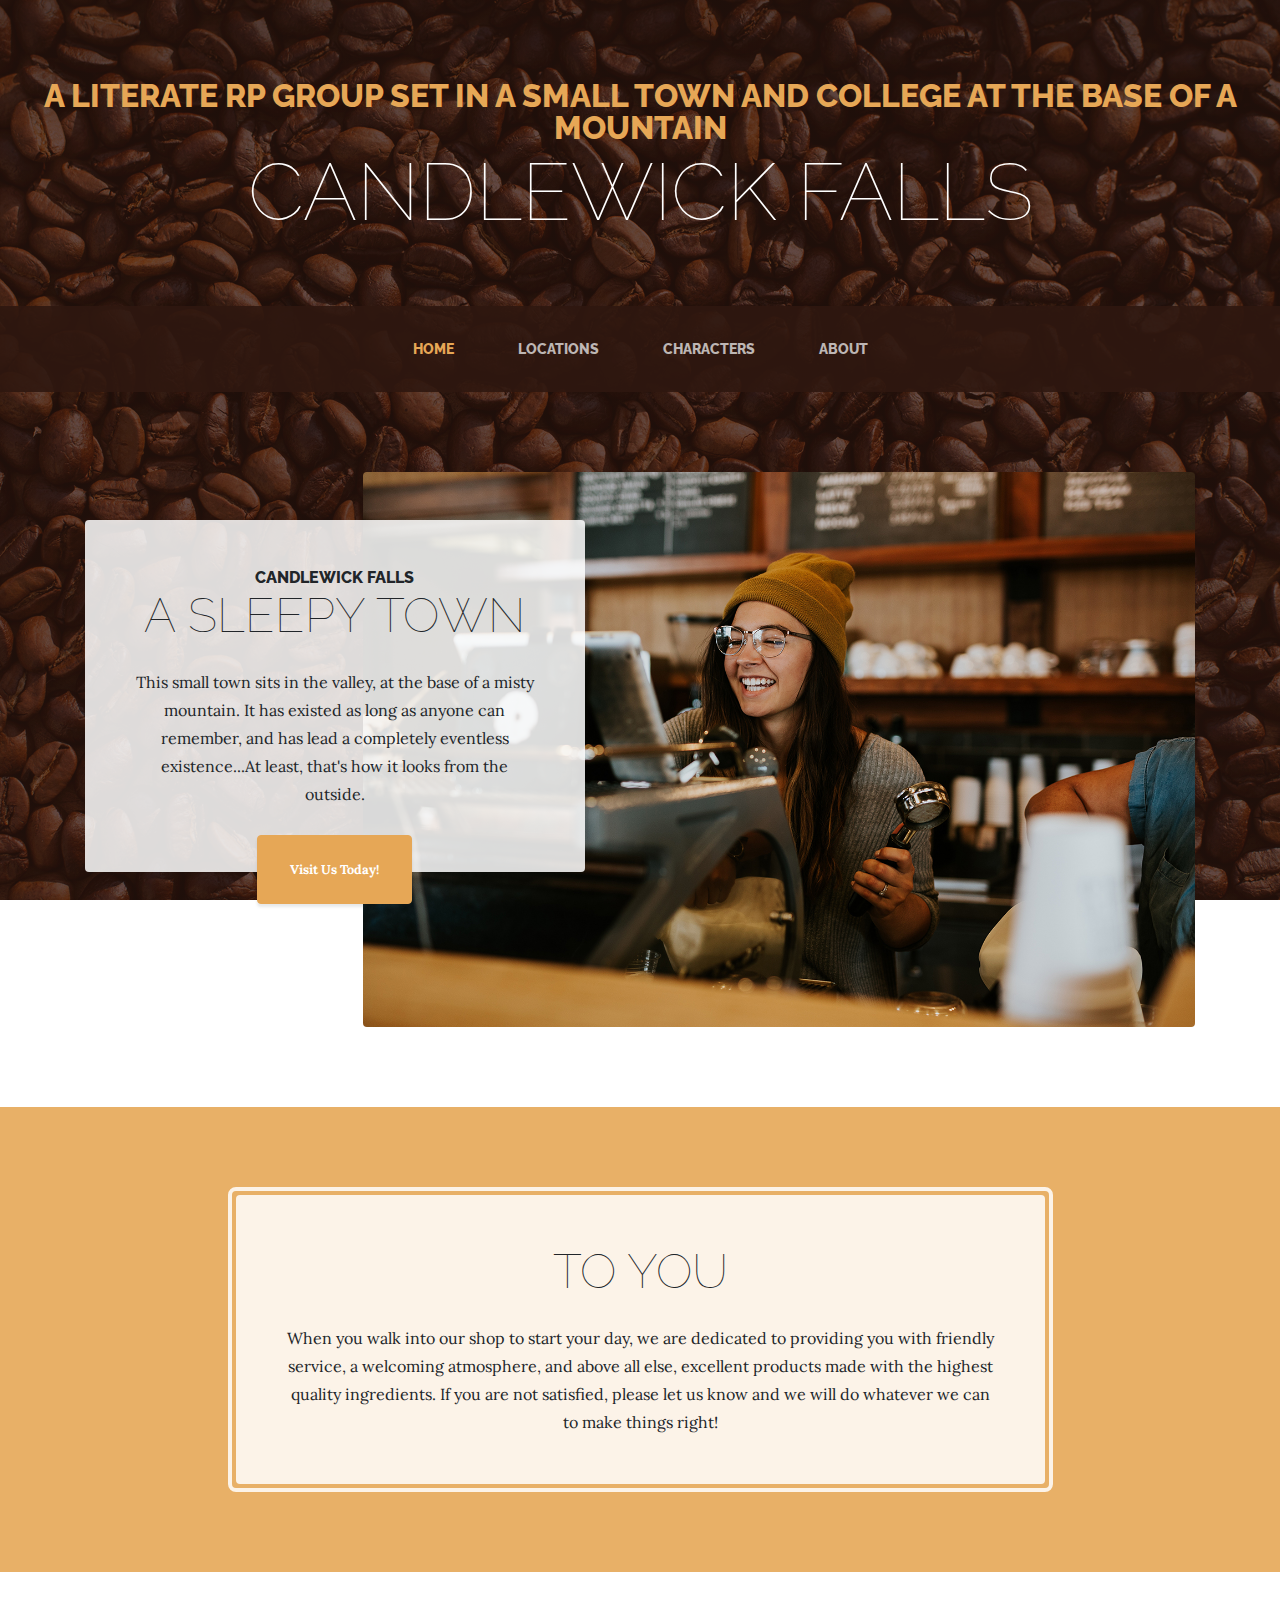
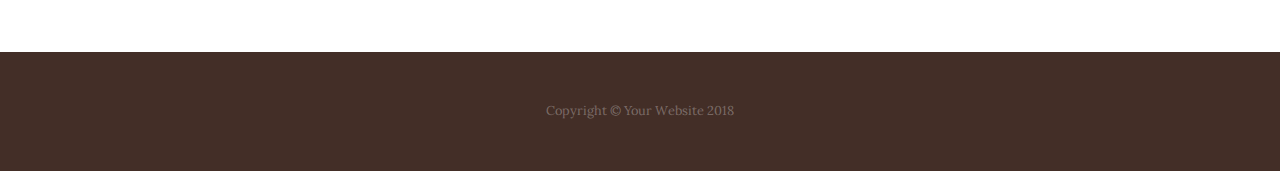
==== index.html @ 498ba41f "update index" ====
<!DOCTYPE html>
<html lang="en">

  <head>

    <meta charset="utf-8">
    <meta name="viewport" content="width=device-width, initial-scale=1, shrink-to-fit=no">
    <meta name="description" content="">
    <meta name="author" content="">

    <title>Candlewick Falls</title>

    <!-- Bootstrap core CSS -->
    <link href="vendor/bootstrap/css/bootstrap.min.css" rel="stylesheet">

    <!-- Custom fonts for this template -->
    <link href="https://fonts.googleapis.com/css?family=Raleway:100,100i,200,200i,300,300i,400,400i,500,500i,600,600i,700,700i,800,800i,900,900i" rel="stylesheet">
    <link href="https://fonts.googleapis.com/css?family=Lora:400,400i,700,700i" rel="stylesheet">

    <!-- Custom styles for this template -->
    <link href="css/business-casual.min.css" rel="stylesheet">

  </head>

  <body>

    <h1 class="site-heading text-center text-white d-none d-lg-block">
      <span class="site-heading-upper text-primary mb-3">A literate RP group set in a small town and college at the base of a mountain</span>
      <span class="site-heading-lower">Candlewick Falls</span>
    </h1>

    <!-- Navigation -->
    <nav class="navbar navbar-expand-lg navbar-dark py-lg-4" id="mainNav">
      <div class="container">
        <a class="navbar-brand text-uppercase text-expanded font-weight-bold d-lg-none" href="#">Candlewick Falls</a>
        <button class="navbar-toggler" type="button" data-toggle="collapse" data-target="#navbarResponsive" aria-controls="navbarResponsive" aria-expanded="false" aria-label="Toggle navigation">
          <span class="navbar-toggler-icon"></span>
        </button>
        <div class="collapse navbar-collapse" id="navbarResponsive">
          <ul class="navbar-nav mx-auto">
            <li class="nav-item active px-lg-4">
              <a class="nav-link text-uppercase text-expanded" href="index.html">Home
                <span class="sr-only">(current)</span>
              </a>
            </li>
            <li class="nav-item px-lg-4">
              <a class="nav-link text-uppercase text-expanded" href="about.html">Locations</a>
            </li>
            <li class="nav-item px-lg-4">
              <a class="nav-link text-uppercase text-expanded" href="products.html">Characters</a>
            </li>
            <li class="nav-item px-lg-4">
              <a class="nav-link text-uppercase text-expanded" href="store.html">About</a>
            </li>
          </ul>
        </div>
      </div>
    </nav>

    <section class="page-section clearfix">
      <div class="container">
        <div class="intro">
          <img class="intro-img img-fluid mb-3 mb-lg-0 rounded" src="img/intro.jpg" alt="">
          <div class="intro-text left-0 text-center bg-faded p-5 rounded">
            <h2 class="section-heading mb-4">
              <span class="section-heading-upper">Candlewick Falls</span>
              <span class="section-heading-lower">A sleepy town</span>
            </h2>
            <p class="mb-3">This small town sits in the valley, at the base of a misty mountain. It has existed as long as anyone can remember, and has lead a completely eventless existence...At least, that's how it looks from the outside.
            </p>
            <div class="intro-button mx-auto">
              <a class="btn btn-primary btn-xl" href="#">Visit Us Today!</a>
            </div>
          </div>
        </div>
      </div>
    </section>

    <section class="page-section cta">
      <div class="container">
        <div class="row">
          <div class="col-xl-9 mx-auto">
            <div class="cta-inner text-center rounded">
              <h2 class="section-heading mb-4">
                <span class="section-heading-upper"></span>
                <span class="section-heading-lower">To You</span>
              </h2>
              <p class="mb-0">When you walk into our shop to start your day, we are dedicated to providing you with friendly service, a welcoming atmosphere, and above all else, excellent products made with the highest quality ingredients. If you are not satisfied, please let us know and we will do whatever we can to make things right!</p>
            </div>
          </div>
        </div>
      </div>
    </section>

    <footer class="footer text-faded text-center py-5">
      <div class="container">
        <p class="m-0 small">Copyright &copy; Your Website 2018</p>
      </div>
    </footer>

    <!-- Bootstrap core JavaScript -->
    <script src="vendor/jquery/jquery.min.js"></script>
    <script src="vendor/bootstrap/js/bootstrap.bundle.min.js"></script>

  </body>

</html>
---- css/business-casual.min.css ----
/*!
 * Start Bootstrap - Business Casual v5.0.0 (https://startbootstrap.com/template-overviews/business-casual)
 * Copyright 2013-2018 Start Bootstrap
 * Licensed under MIT (https://github.com/BlackrockDigital/startbootstrap-business-casual/blob/master/LICENSE)
 */body{font-family:Lora;background:-webkit-gradient(linear,left top,left bottom,from(rgba(47,23,15,.65))),url(../img/bg.jpg);background:linear-gradient(rgba(47,23,15,.65)),url(../img/bg.jpg);background-attachment:fixed;background-position:center;background-size:cover}h1,h2,h3,h4,h5,h6{font-family:Raleway}p{line-height:1.75}.text-faded{color:rgba(255,255,255,.3)}.site-heading{margin-top:5rem;margin-bottom:5rem;text-transform:uppercase;line-height:1;font-family:Raleway}.site-heading .site-heading-upper{display:block;font-size:2rem;font-weight:800}.site-heading .site-heading-lower{font-size:5rem;font-weight:100;line-height:4rem}.page-section{margin-top:5rem;margin-bottom:5rem}.section-heading{text-transform:uppercase}.section-heading .section-heading-upper{display:block;font-size:1rem;font-weight:800}.section-heading .section-heading-lower{display:block;font-size:3rem;font-weight:100}.bg-faded{background-color:rgba(255,255,255,.85)}#mainNav{background-color:rgba(47,23,15,.9);font-family:Raleway}#mainNav .navbar-brand{color:#e6a756}#mainNav .navbar-nav .nav-item .nav-link{color:rgba(255,255,255,.7);font-weight:800}#mainNav .navbar-nav .nav-item.active .nav-link{color:#e6a756}@media (min-width:992px){#mainNav .navbar-nav .nav-item .nav-link{font-size:.9rem}#mainNav .navbar-nav .nav-item .nav-link:hover{color:rgba(255,255,255,.4)}#mainNav .navbar-nav .nav-item.active .nav-link:hover{color:#e6a756}}.btn-xl{font-weight:700;font-size:.8rem;padding-top:1.5rem;padding-bottom:1.5rem;padding-left:2rem;padding-right:2rem}.intro{position:relative}@media (min-width:992px){.intro .intro-img{width:75%;float:right}.intro .intro-text{left:0;width:60%;margin-top:3rem;position:absolute}.intro .intro-text .intro-button{width:100%;left:0;position:absolute;bottom:-2rem}}@media (min-width:1200px){.intro .intro-text{width:45%}}.cta{padding-top:5rem;padding-bottom:5rem;background-color:rgba(230,167,86,.9)}.cta .cta-inner{position:relative;padding:3rem;margin:.5rem;background-color:rgba(255,255,255,.85)}.cta .cta-inner:before{border-radius:.5rem;content:'';position:absolute;top:-.5rem;bottom:-.5rem;left:-.5rem;right:-.5rem;border:.25rem solid rgba(255,255,255,.85)}@media (min-width:992px){.about-heading .about-heading-img{position:relative;z-index:0}.about-heading .about-heading-content{margin-top:-5rem;position:relative;z-index:1}}@media (min-width:992px){.product-item .product-item-title{position:relative;z-index:1;margin-bottom:-3rem}.product-item .product-item-img{position:relative;z-index:0;max-width:60vw}.product-item .product-item-description{position:relative;z-index:1;margin-top:-3rem;max-width:50vw}}.list-hours{font-size:.9rem}.list-hours .list-hours-item{border-bottom:1px solid rgba(230,167,86,.5);padding-bottom:.25rem;margin-bottom:1rem;font-style:italic}.list-hours .list-hours-item.today{font-weight:700;color:#e6a756}@media (min-width:992px){.list-hours{width:50%;font-size:1.1rem}}.address strong{font-size:1.2rem}.footer{background-color:rgba(47,23,15,.9)}.text-primary{color:#e6a756!important}.bg-primary{background-color:#e6a756!important}.btn{-webkit-box-shadow:0 3px 3px 0 rgba(33,37,41,.1);box-shadow:0 3px 3px 0 rgba(33,37,41,.1)}.btn-primary{background-color:#e6a756;border-color:#e6a756}.btn-primary:active,.btn-primary:focus,.btn-primary:hover{background-color:#df902a;border-color:#df902a}.font-weight-light{font-weight:100!important}
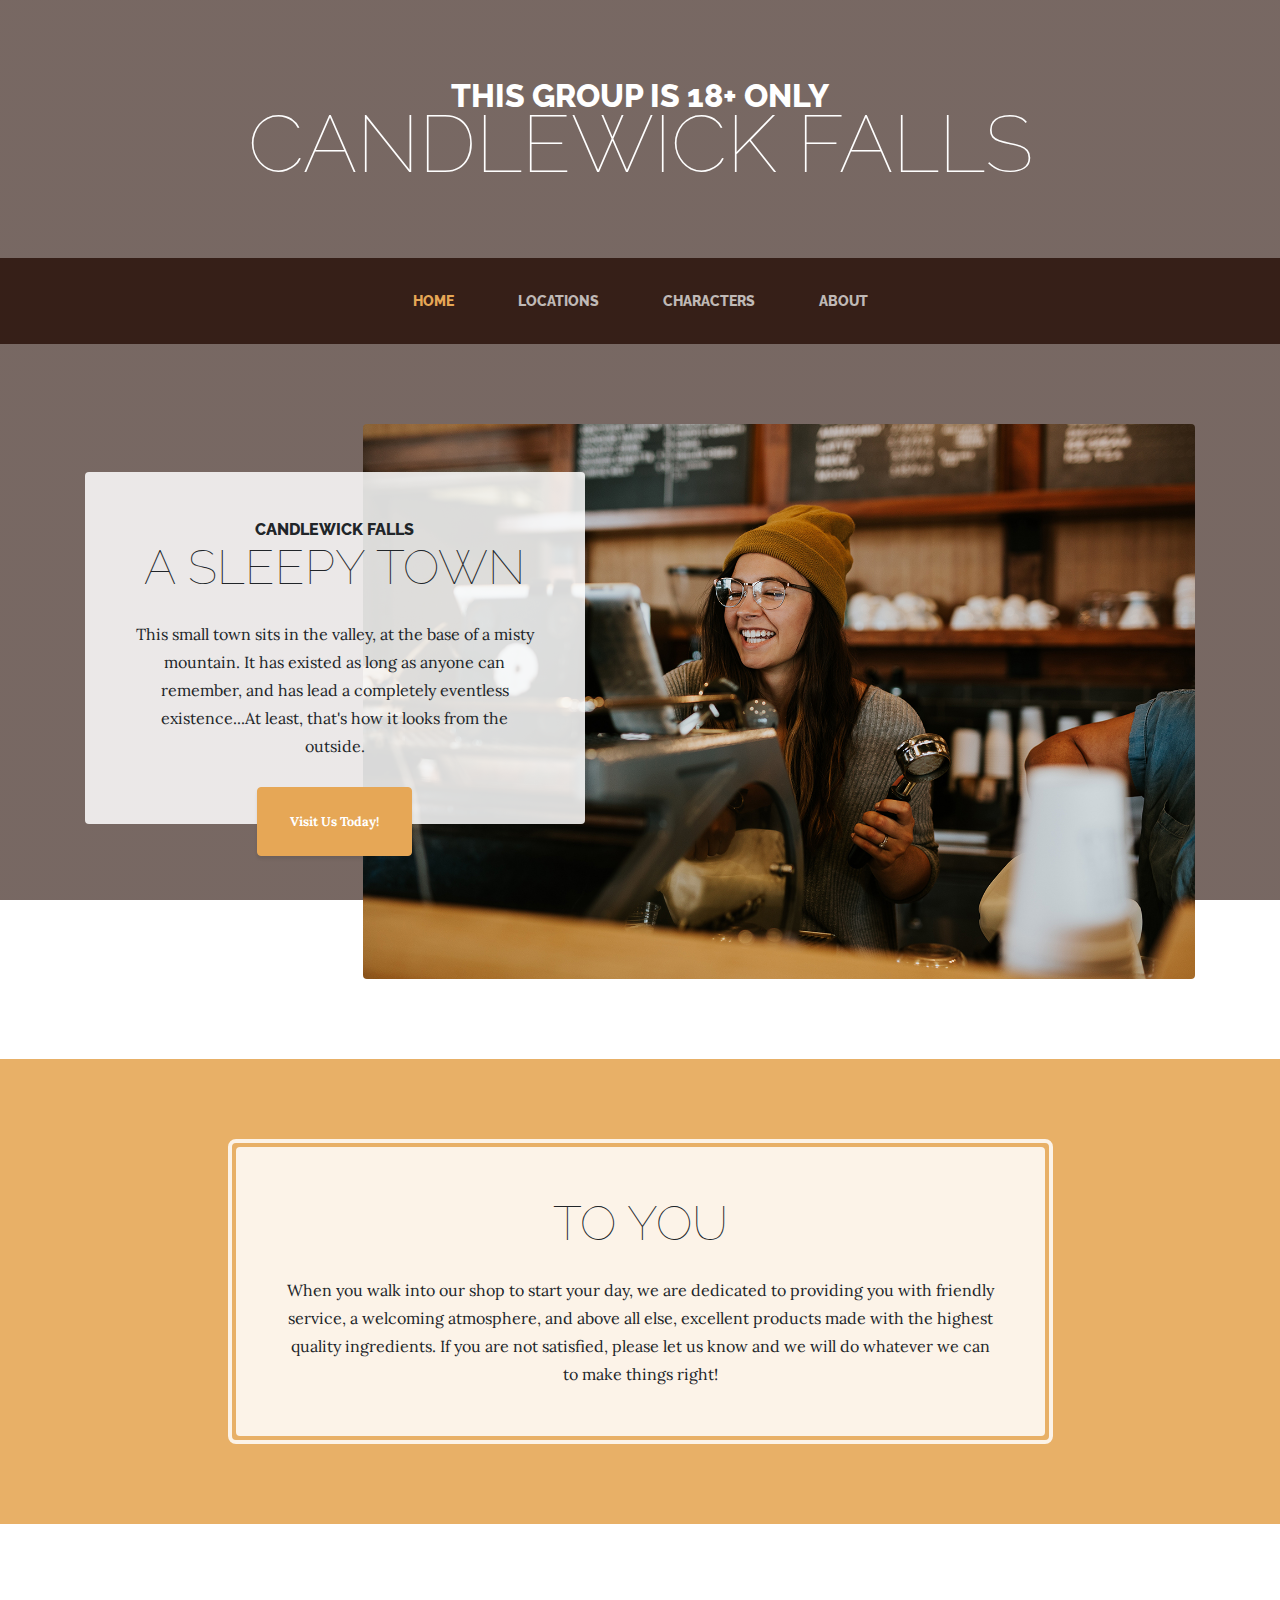
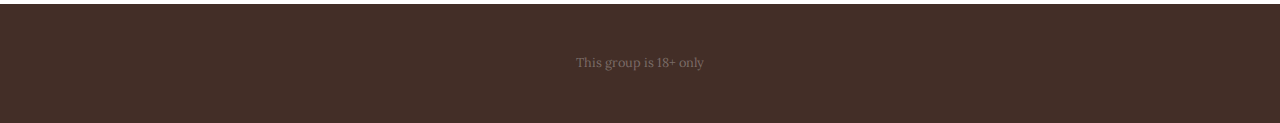
==== commit 48c76677: "new bg" ====
--- a/index.html
+++ b/index.html
@@ -25,7 +25,7 @@
   <body>
 
     <h1 class="site-heading text-center text-white d-none d-lg-block">
-      <span class="site-heading-upper text-primary mb-3">A literate RP group set in a small town and college at the base of a mountain</span>
+	    <span class="site-heading-upper">This group is 18+ ONLY</span>
       <span class="site-heading-lower">Candlewick Falls</span>
     </h1>
 
@@ -94,7 +94,7 @@
 
     <footer class="footer text-faded text-center py-5">
       <div class="container">
-        <p class="m-0 small">Copyright &copy; Your Website 2018</p>
+        <p class="m-0 small">This group is 18+ only</p>
       </div>
     </footer>
 
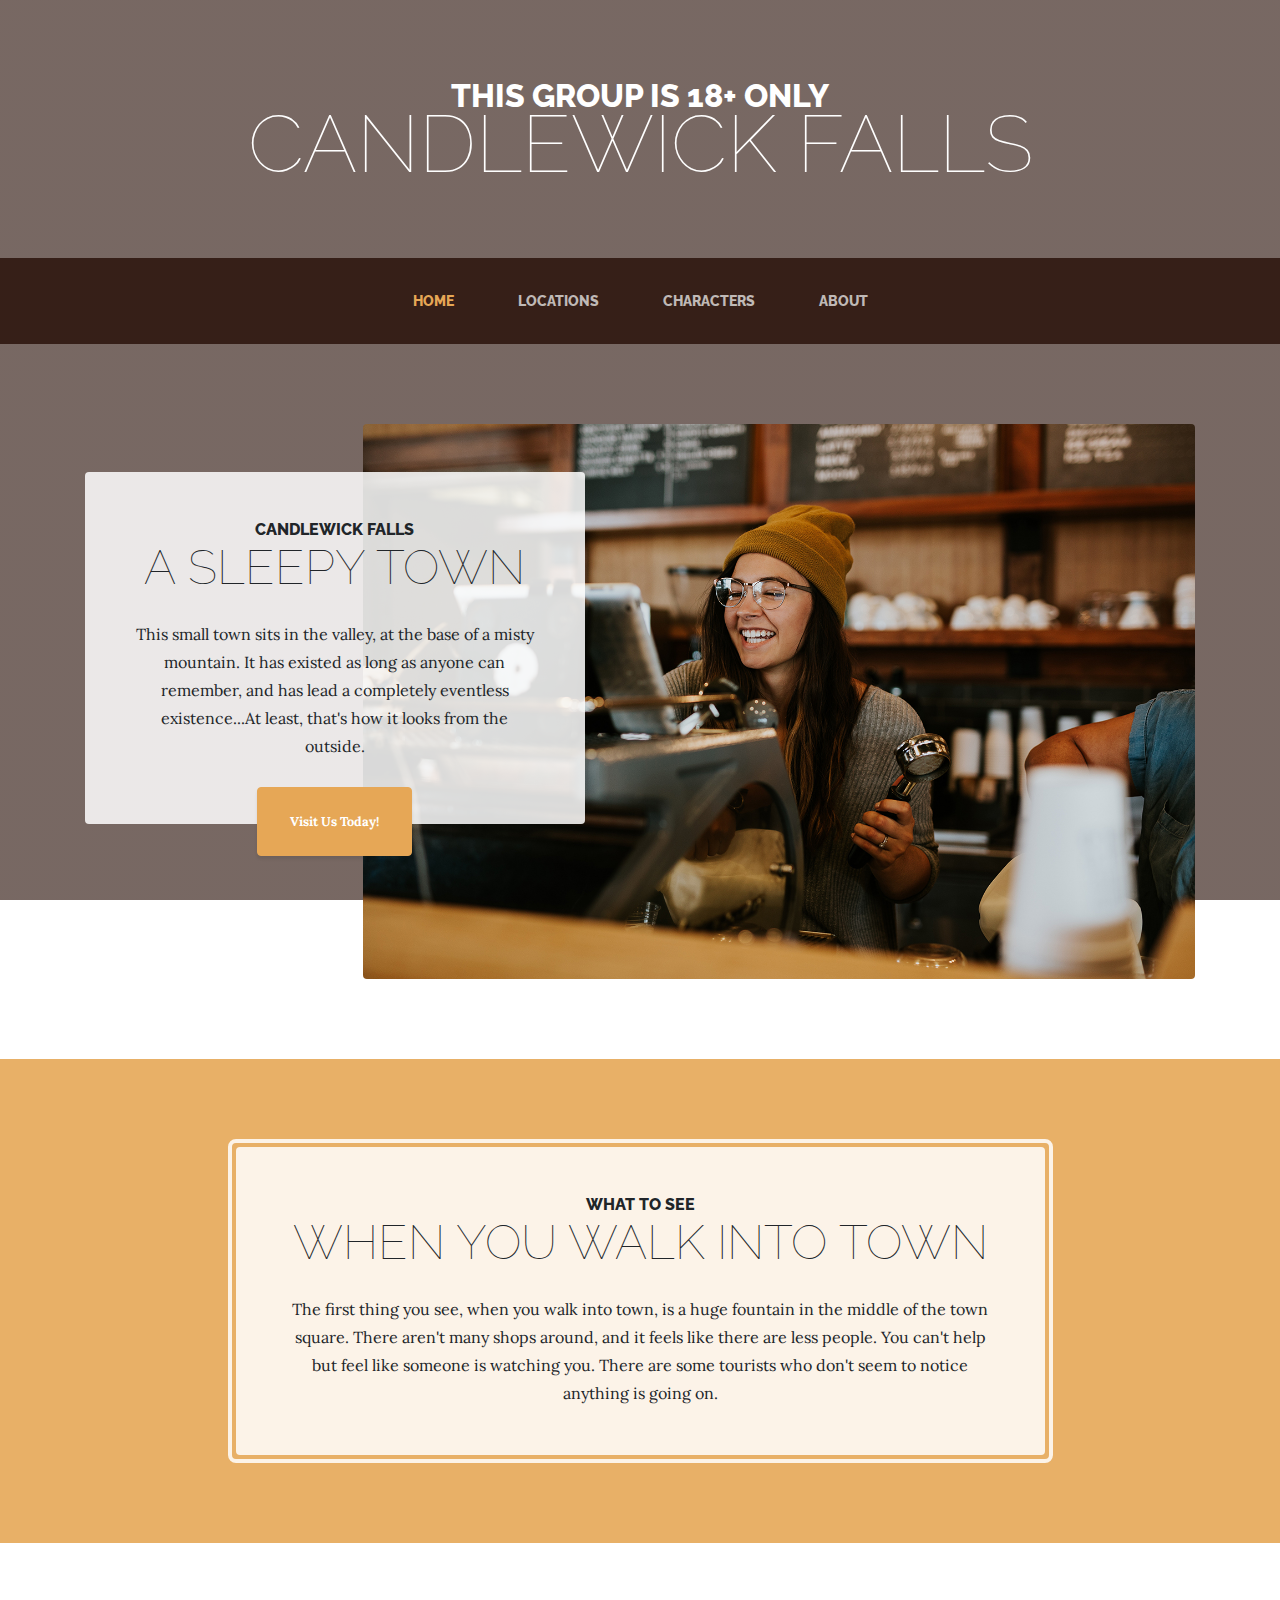
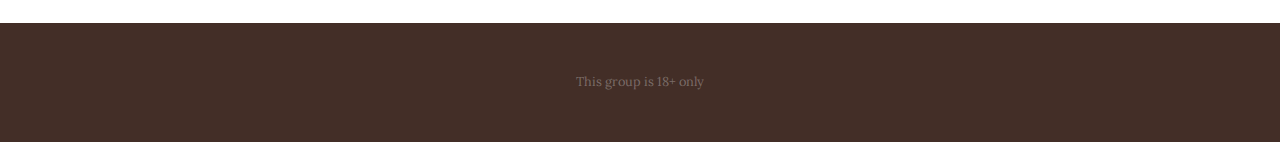
==== commit e6a48f66: "finished index" ====
--- a/index.html
+++ b/index.html
@@ -82,10 +82,10 @@
           <div class="col-xl-9 mx-auto">
             <div class="cta-inner text-center rounded">
               <h2 class="section-heading mb-4">
-                <span class="section-heading-upper"></span>
-                <span class="section-heading-lower">To You</span>
+                <span class="section-heading-upper">What to see</span>
+                <span class="section-heading-lower">When you walk into town</span>
               </h2>
-              <p class="mb-0">When you walk into our shop to start your day, we are dedicated to providing you with friendly service, a welcoming atmosphere, and above all else, excellent products made with the highest quality ingredients. If you are not satisfied, please let us know and we will do whatever we can to make things right!</p>
+              <p class="mb-0">The first thing you see, when you walk into town, is a huge fountain in the middle of the town square. There aren't many shops around, and it feels like there are less people. You can't help but feel like someone is watching you. There are some tourists who don't seem to notice anything is going on.</p>
             </div>
           </div>
         </div>
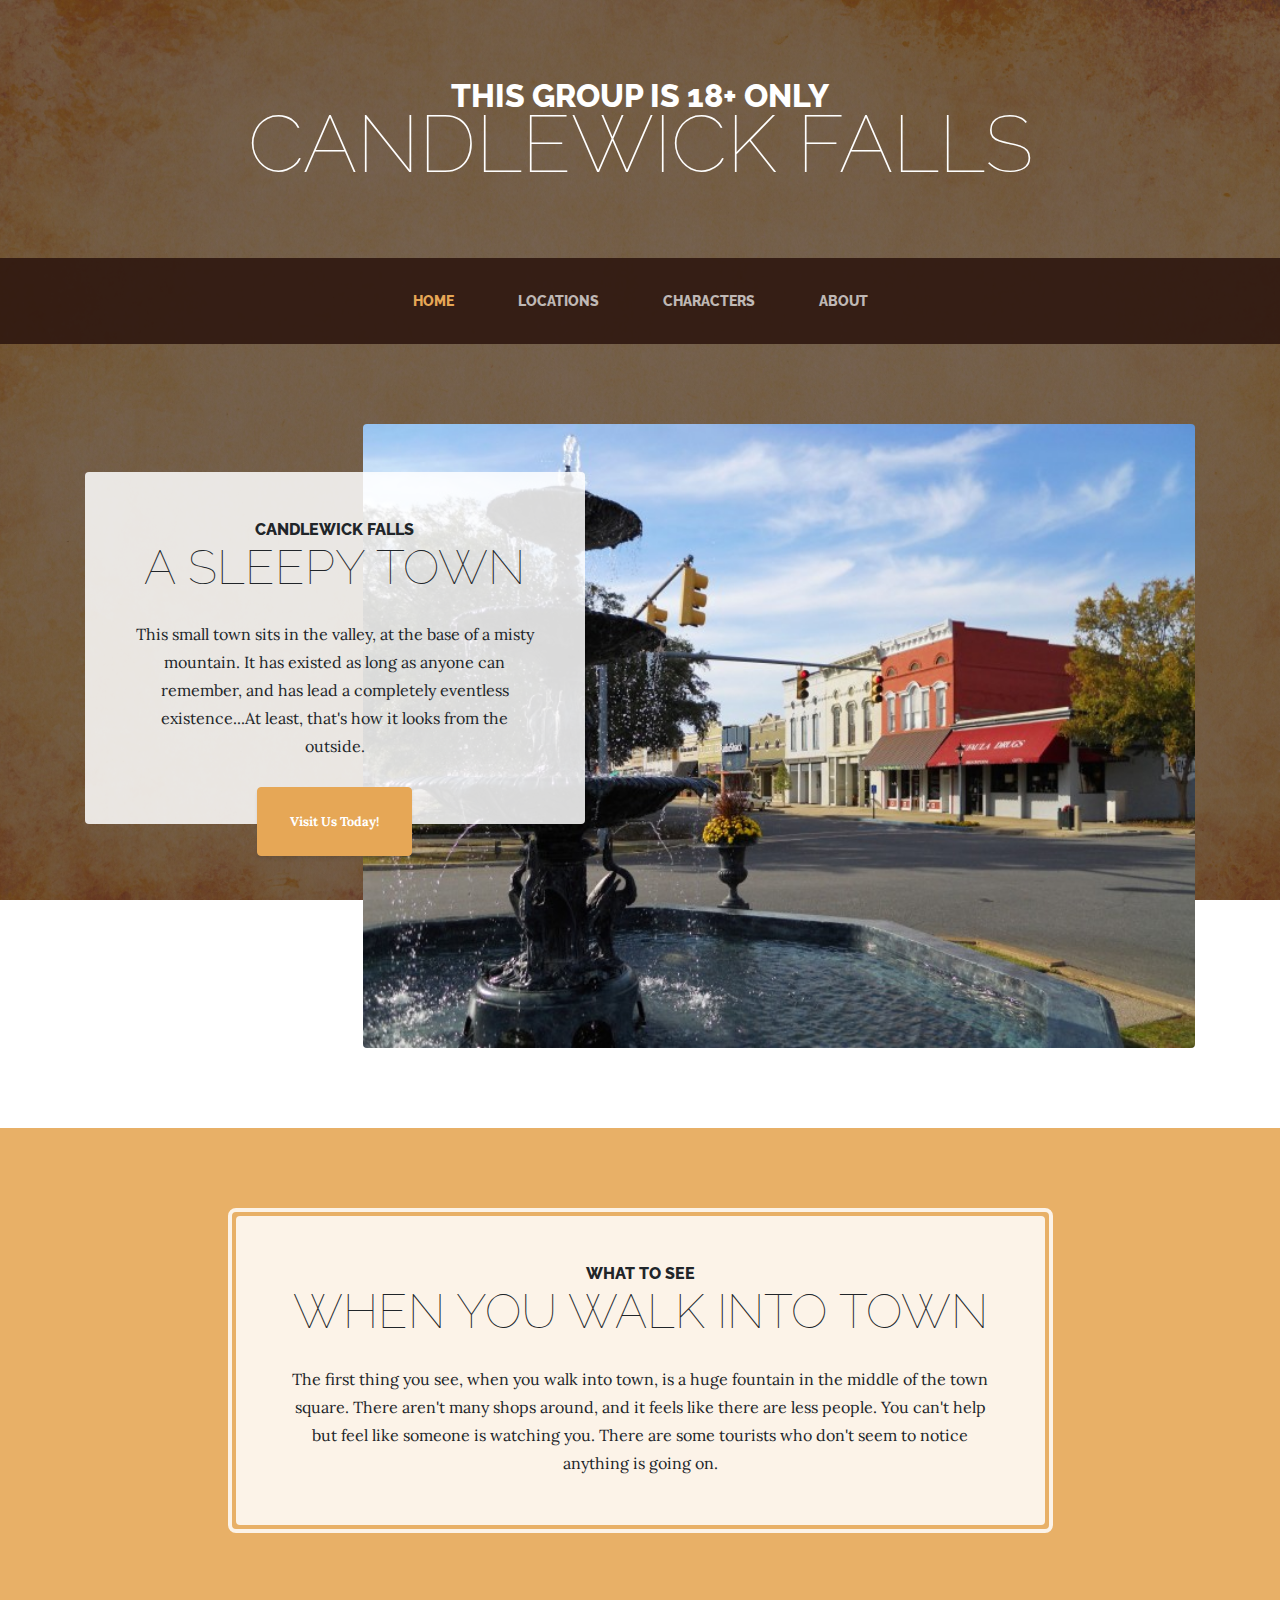
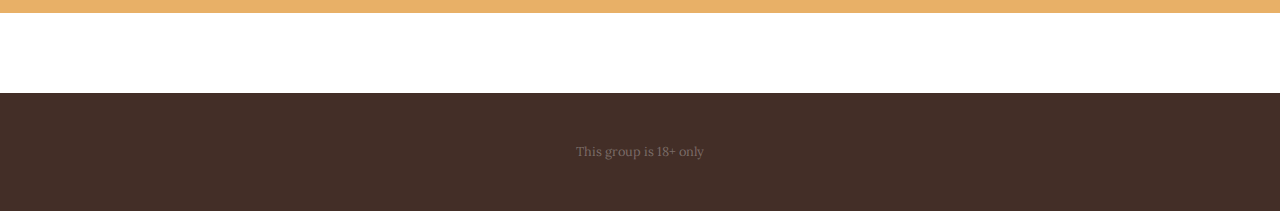
==== commit 021558f9: "stuff" ====
--- a/index.html
+++ b/index.html
@@ -69,7 +69,7 @@
             <p class="mb-3">This small town sits in the valley, at the base of a misty mountain. It has existed as long as anyone can remember, and has lead a completely eventless existence...At least, that's how it looks from the outside.
             </p>
             <div class="intro-button mx-auto">
-              <a class="btn btn-primary btn-xl" href="#">Visit Us Today!</a>
+              <a class="btn btn-primary btn-xl" href="store.html">Visit Us Today!</a>
             </div>
           </div>
         </div>
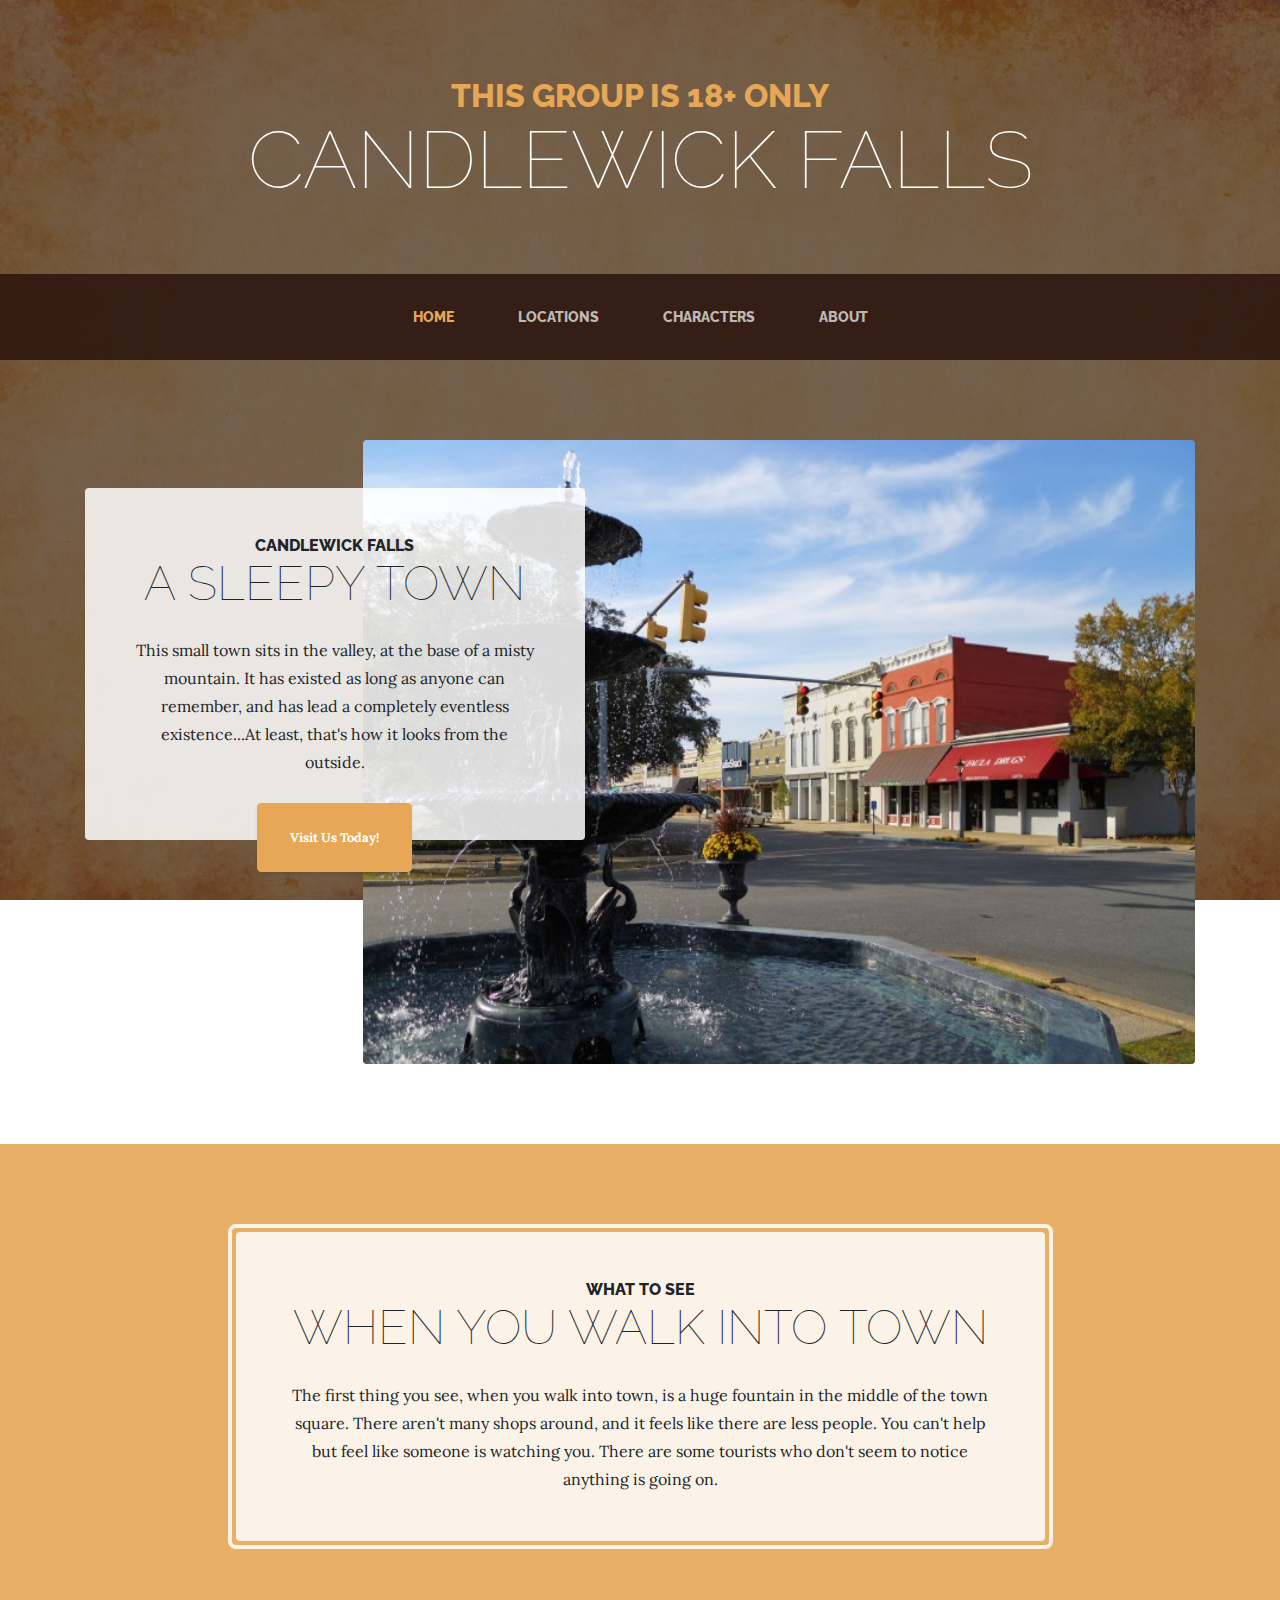
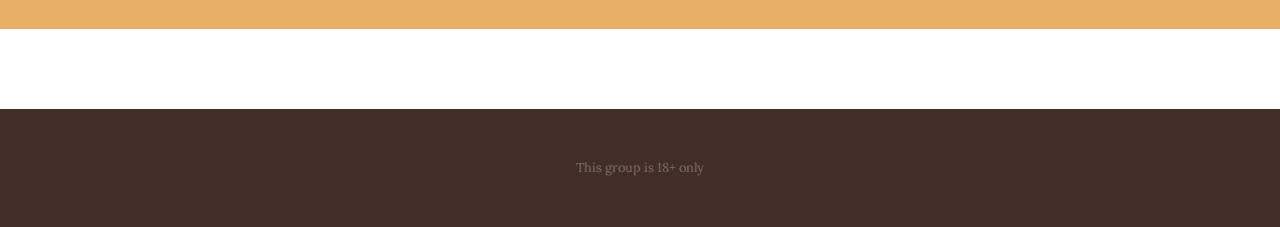
==== commit 0f7cc6ba: "herp title fix" ====
--- a/index.html
+++ b/index.html
@@ -25,7 +25,7 @@
   <body>
 
     <h1 class="site-heading text-center text-white d-none d-lg-block">
-	    <span class="site-heading-upper">This group is 18+ ONLY</span>
+	    <span class="site-heading-upper text-primary mb-3">This group is 18+ ONLY</span>
       <span class="site-heading-lower">Candlewick Falls</span>
     </h1>
 
@@ -44,13 +44,13 @@
               </a>
             </li>
             <li class="nav-item px-lg-4">
-              <a class="nav-link text-uppercase text-expanded" href="about.html">Locations</a>
+              <a class="nav-link text-uppercase text-expanded" href="locations.html">Locations</a>
             </li>
             <li class="nav-item px-lg-4">
-              <a class="nav-link text-uppercase text-expanded" href="products.html">Characters</a>
+              <a class="nav-link text-uppercase text-expanded" href="characters.html">Characters</a>
             </li>
             <li class="nav-item px-lg-4">
-              <a class="nav-link text-uppercase text-expanded" href="store.html">About</a>
+              <a class="nav-link text-uppercase text-expanded" href="about.html">About</a>
             </li>
           </ul>
         </div>
@@ -69,7 +69,7 @@
             <p class="mb-3">This small town sits in the valley, at the base of a misty mountain. It has existed as long as anyone can remember, and has lead a completely eventless existence...At least, that's how it looks from the outside.
             </p>
             <div class="intro-button mx-auto">
-              <a class="btn btn-primary btn-xl" href="store.html">Visit Us Today!</a>
+              <a class="btn btn-primary btn-xl" href="about.html">Visit Us Today!</a>
             </div>
           </div>
         </div>
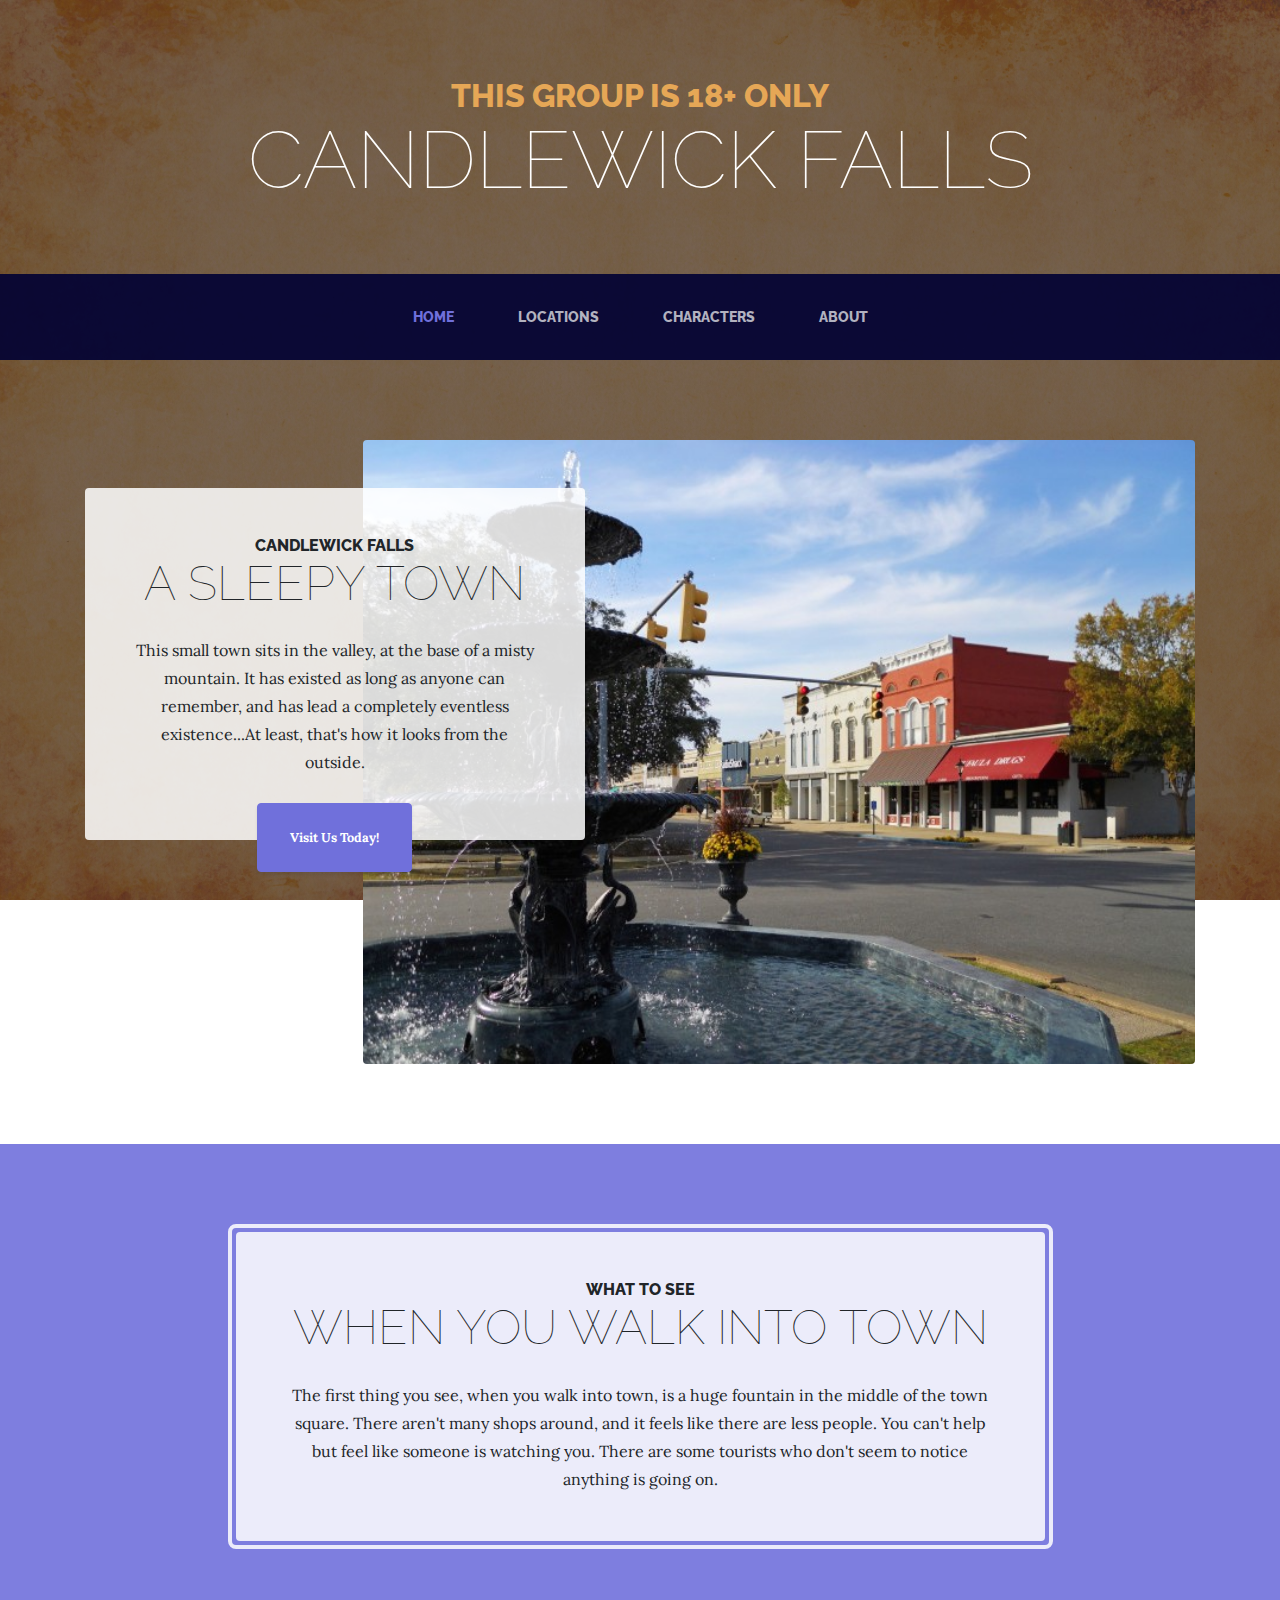
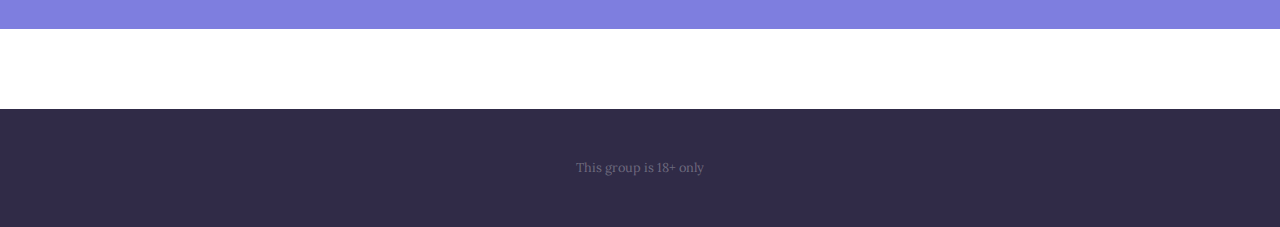
==== commit 4bb3dc8c: "style" ====
--- a/index.html
+++ b/index.html
@@ -19,6 +19,7 @@
 
     <!-- Custom styles for this template -->
     <link href="css/business-casual.min.css" rel="stylesheet">
+    <link href="css/business-casual.css" rel="stylesheet">
 
   </head>
 
--- a/css/business-casual.css
+++ b/css/business-casual.css
@@ -0,0 +1,257 @@
+/*!
+ * Start Bootstrap - Business Casual v5.0.0 (https://startbootstrap.com/template-overviews/business-casual)
+ * Copyright 2013-2018 Start Bootstrap
+ * Licensed under MIT (https://github.com/BlackrockDigital/startbootstrap-business-casual/blob/master/LICENSE)
+ */
+
+body {
+  font-family: 'Lora';
+  background: -webkit-gradient(linear, left top, left bottom, from(rgba(47, 23, 15, 0.65))), url("../img/bg.jpg");
+  background: linear-gradient(rgba(47, 23, 15, 0.65)), url("../img/bg.jpg");
+  background-attachment: fixed;
+  background-position: center;
+  background-size: cover;
+}
+
+h1,
+h2,
+h3,
+h4,
+h5,
+h6 {
+  font-family: 'Raleway';
+}
+
+p {
+  line-height: 1.75;
+}
+
+.text-faded {
+  color: rgba(255, 255, 255, 0.3);
+}
+
+.site-heading {
+  margin-top: 5rem;
+  margin-bottom: 5rem;
+  text-transform: uppercase;
+  line-height: 1;
+  font-family: 'Raleway';
+}
+
+.site-heading .site-heading-upper {
+  display: block;
+  font-size: 2rem;
+  font-weight: 800;
+}
+
+.site-heading .site-heading-lower {
+  font-size: 5rem;
+  font-weight: 100;
+  line-height: 4rem;
+}
+
+.page-section {
+  margin-top: 5rem;
+  margin-bottom: 5rem;
+}
+
+.section-heading {
+  text-transform: uppercase;
+}
+
+.section-heading .section-heading-upper {
+  display: block;
+  font-size: 1rem;
+  font-weight: 800;
+}
+
+.section-heading .section-heading-lower {
+  display: block;
+  font-size: 3rem;
+  font-weight: 100;
+}
+
+.bg-faded {
+  background-color: rgba(255, 255, 255, 0.85);
+}
+
+#mainNav {
+  background-color: rgba(0, 0, 51, 0.9);
+  font-family: 'Raleway';
+}
+
+#mainNav .navbar-brand {
+  color: #7070db;
+}
+
+#mainNav .navbar-nav .nav-item .nav-link {
+  color: rgba(255, 255, 255, 0.7);
+  font-weight: 800;
+}
+
+#mainNav .navbar-nav .nav-item.active .nav-link {
+  color: #7070db;
+}
+
+@media (min-width: 992px) {
+  #mainNav .navbar-nav .nav-item .nav-link {
+    font-size: 0.9rem;
+  }
+  #mainNav .navbar-nav .nav-item .nav-link:hover {
+    color: rgba(255, 255, 255, 0.4);
+  }
+  #mainNav .navbar-nav .nav-item.active .nav-link:hover {
+    color: #7070db;
+  }
+}
+
+.btn-xl {
+  font-weight: 700;
+  font-size: 0.8rem;
+  padding-top: 1.5rem;
+  padding-bottom: 1.5rem;
+  padding-left: 2rem;
+  padding-right: 2rem;
+}
+
+.intro {
+  position: relative;
+}
+
+@media (min-width: 992px) {
+  .intro .intro-img {
+    width: 75%;
+    float: right;
+  }
+  .intro .intro-text {
+    left: 0;
+    width: 60%;
+    margin-top: 3rem;
+    position: absolute;
+  }
+  .intro .intro-text .intro-button {
+    width: 100%;
+    left: 0;
+    position: absolute;
+    bottom: -2rem;
+  }
+}
+
+@media (min-width: 1200px) {
+  .intro .intro-text {
+    width: 45%;
+  }
+}
+
+.cta {
+  padding-top: 5rem;
+  padding-bottom: 5rem;
+  background-color: rgba(112, 112, 219, 0.9);
+}
+
+.cta .cta-inner {
+  position: relative;
+  padding: 3rem;
+  margin: 0.5rem;
+  background-color: rgba(255, 255, 255, 0.85);
+}
+
+.cta .cta-inner:before {
+  border-radius: 0.5rem;
+  content: '';
+  position: absolute;
+  top: -0.5rem;
+  bottom: -0.5rem;
+  left: -0.5rem;
+  right: -0.5rem;
+  border: 0.25rem solid rgba(255, 255, 255, 0.85);
+}
+
+@media (min-width: 992px) {
+  .about-heading .about-heading-img {
+    position: relative;
+    z-index: 0;
+  }
+  .about-heading .about-heading-content {
+    margin-top: -5rem;
+    position: relative;
+    z-index: 1;
+  }
+}
+
+@media (min-width: 992px) {
+  .product-item .product-item-title {
+    position: relative;
+    z-index: 1;
+    margin-bottom: -3rem;
+  }
+  .product-item .product-item-img {
+    position: relative;
+    z-index: 0;
+    max-width: 60vw;
+  }
+  .product-item .product-item-description {
+    position: relative;
+    z-index: 1;
+    margin-top: -3rem;
+    max-width: 50vw;
+  }
+}
+
+.list-hours {
+  font-size: 0.9rem;
+}
+
+.list-hours .list-hours-item {
+  border-bottom: 1px solid rgba(112, 112, 219, 0.5);
+  padding-bottom: .25rem;
+  margin-bottom: 1rem;
+  font-style: italic;
+}
+
+.list-hours .list-hours-item.today {
+  font-weight: bold;
+  color: #7070db;
+}
+
+@media (min-width: 992px) {
+  .list-hours {
+    width: 50%;
+    font-size: 1.1rem;
+  }
+}
+
+.address strong {
+  font-size: 1.2rem;
+}
+
+.footer {
+  background-color: rgba(26, 20, 51, 0.9);
+}
+
+.text-primary {
+  color: #e6a756 !important;
+}
+
+.bg-primary {
+  background-color: #e6a756 !important;
+}
+
+.btn {
+  -webkit-box-shadow: 0px 3px 3px 0px rgba(33, 37, 41, 0.1);
+  box-shadow: 0px 3px 3px 0px rgba(33, 37, 41, 0.1);
+}
+
+.btn-primary {
+  background-color: #7070db;
+  border-color: #7070db;
+}
+
+.btn-primary:hover, .btn-primary:focus, .btn-primary:active {
+  background-color: #00ccff;
+  border-color: #00ccff;
+}
+
+.font-weight-light {
+  font-weight: 100 !important;
+}
